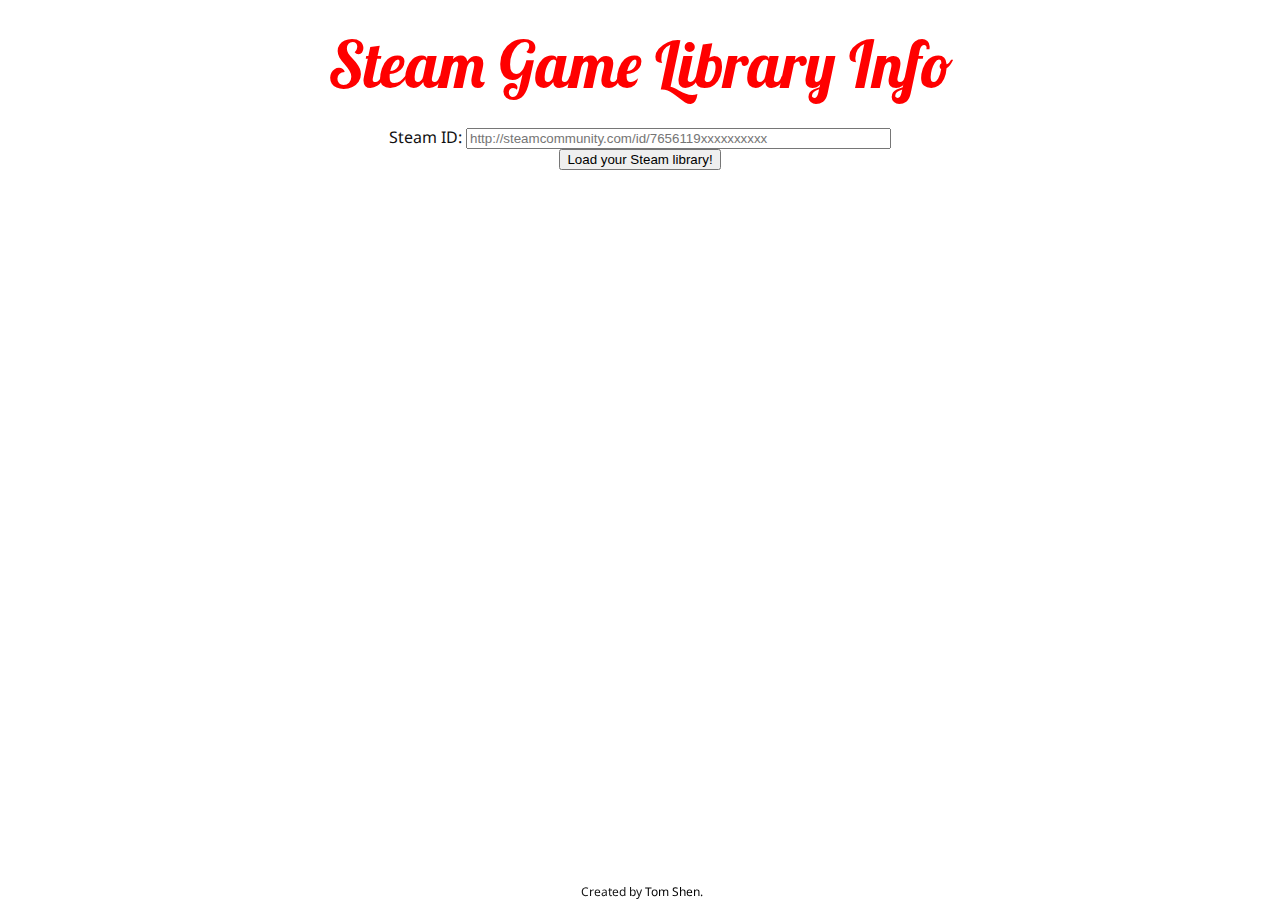
==== templates/index.html @ 7d2c1e63 "Initial commit" ====
<!doctype html>
<html>
<head>
  <title>Steam Game Data</title>
  <link href='http://fonts.googleapis.com/css?family=Noto+Sans:400,700,400italic,700italic|Lobster' rel='stylesheet' type='text/css'>
  <link rel="stylesheet" href="/static/reset.css" type="text/css">
  <link rel="stylesheet" href="/static/style.css" type="text/css">
</head>
<body>
  <section>
  <header>Steam Game Library Info</header>
  
  <div id="info">
    <p>
      <label>Steam ID:</label>
      <input id="steamid" type="text" placeholder="http://steamcommunity.com/id/7656119xxxxxxxxxx" size=50>
      <button id="loadgames">Load your Steam library!</button>
    </p>
  </div>
  </section>
  <footer>
    Created by <a href="http://www.tomshen.me/">Tom Shen</a>.
  </footer>
  <script src="//ajax.googleapis.com/ajax/libs/jquery/2.0.0/jquery.min.js"></script>
  <script src="/static/steamdata.js"></script>
</body>
</html>
---- static/style.css ----
body {
  font-family: "Noto Sans", "PT Sans", Helvetica, Arial, sans-serif;
  background: white;
  color: #111;
}

section {
  margin: 0 auto;
  width: 80%;
}

header {
  font-size: 400%;
  text-align: center;
  font-family: Lobster, Impact, sans-serif;
  padding: 0.5em;
  color: red;
}

header a, header a:visited {
  color: red;
  text-decoration: none;
}

header a:hover {
  color: darkred;
}

strong {
  font-weight: bold;
  color: red;
}

#info p {
  margin: 0 auto;
  width: 55%;
  text-align: center;
}

#games
{
  margin: 0 auto;
  width: 80%;
  border-collapse: collapse;
  text-align: left;
}
#games tr {
  height: 40px;
}
#games th
{
  font-family: Lobster, Impact, sans-serif;
  font-size: 150%;
  font-weight: bold;
  color: red;
  padding: 10px 8px;
  border-bottom: 2px solid lightgrey;
}
#games td
{
  padding: 9px 8px 0px 8px;
  vertical-align: middle;
}
#games a, #game a:visited{
  color: inherit;
  text-decoration: none;
  border-bottom: 1px red dotted;
}
#games a:hover{
  color: inherit;
  border-bottom: 1px red solid;
}

footer {
  font-size: 75%;
  bottom: 0;
  padding: 0.2em;
  position: fixed;
  text-align: center;
  width: 100%;
}

footer a, footer a:visited {
  color: black;
  text-decoration: none;
}

footer a:hover {
  color: red;
  text-decoration: underline;
}
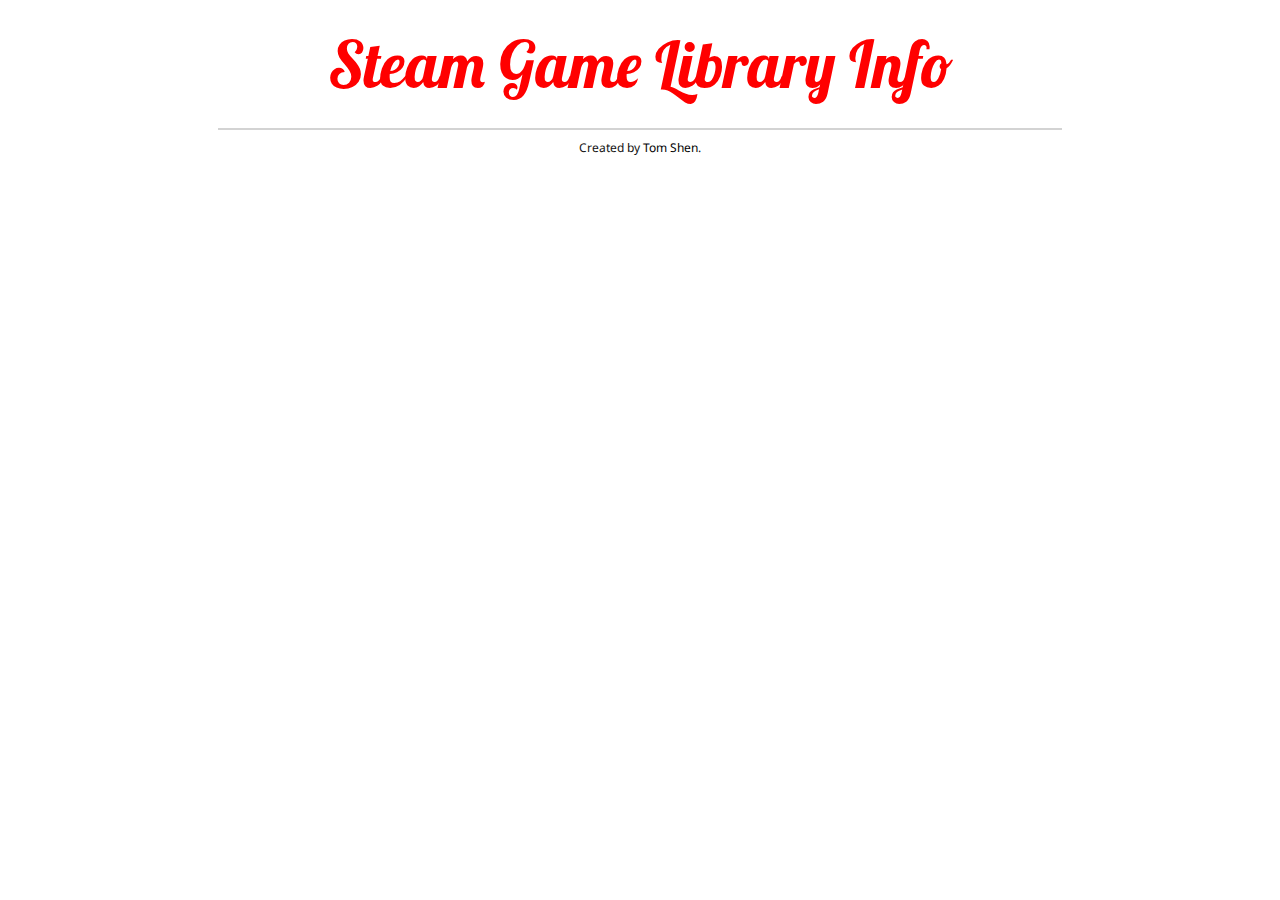
==== commit 7ad7467f: "add url for info pages" ====
--- a/templates/index.html
+++ b/templates/index.html
@@ -8,20 +8,20 @@
 </head>
 <body>
   <section>
-  <header>Steam Game Library Info</header>
-  
-  <div id="info">
-    <p>
-      <label>Steam ID:</label>
-      <input id="steamid" type="text" placeholder="http://steamcommunity.com/id/7656119xxxxxxxxxx" size=50>
-      <button id="loadgames">Load your Steam library!</button>
-    </p>
-  </div>
+    <header>Steam Game Library Info</header>
+    <div id="info">
+      <p id='idinput' style='display:none'>
+        <label>Steam ID:</label>
+        <input id="steamidinput" type="text" placeholder="http://steamcommunity.com/id/7656119xxxxxxxxxx" size=50>
+        <button id="loadgames">Load your Steam library!</button>
+      </p>
+    </div>
+    <footer>
+      Created by <a href="http://www.tomshen.me/">Tom Shen</a>.
+    </footer>
   </section>
-  <footer>
-    Created by <a href="http://www.tomshen.me/">Tom Shen</a>.
-  </footer>
   <script src="//ajax.googleapis.com/ajax/libs/jquery/2.0.0/jquery.min.js"></script>
+  <script type="text/javascript">var steamid = '{{ steamid }}'</script>
   <script src="/static/steamdata.js"></script>
 </body>
 </html>--- a/static/style.css
+++ b/static/style.css
@@ -31,7 +31,7 @@
   color: red;
 }
 
-#info p {
+p {
   margin: 0 auto;
   width: 55%;
   text-align: center;
@@ -42,6 +42,7 @@
   margin: 0 auto;
   width: 80%;
   border-collapse: collapse;
+  margin-bottom: 1em;
   text-align: left;
 }
 #games tr {
@@ -72,12 +73,12 @@
 }
 
 footer {
+  border-top: 2px solid lightgrey;
+  padding: 1em;
+  margin: 0 auto;
+  width: 80%;
   font-size: 75%;
-  bottom: 0;
-  padding: 0.2em;
-  position: fixed;
   text-align: center;
-  width: 100%;
 }
 
 footer a, footer a:visited {
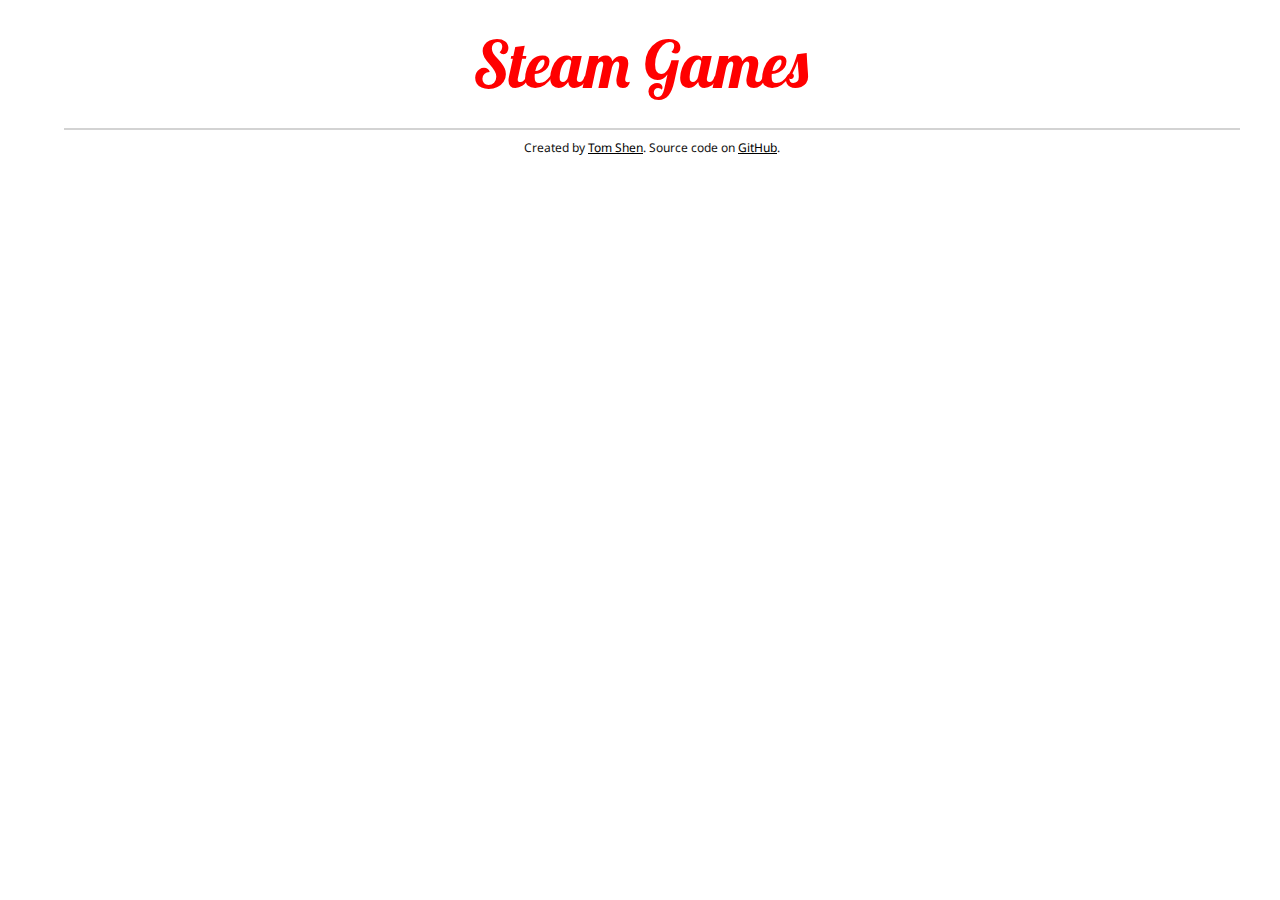
==== commit affcb459: "fixed graph recursion, tweaked style" ====
--- a/templates/index.html
+++ b/templates/index.html
@@ -8,16 +8,23 @@
 </head>
 <body>
   <section>
-    <header>Steam Game Library Info</header>
-    <div id="info">
-      <p id='idinput' style='display:none'>
-        <label>Steam ID:</label>
-        <input id="steamidinput" type="text" placeholder="http://steamcommunity.com/id/7656119xxxxxxxxxx" size=50>
-        <button id="loadgames">Load your Steam library!</button>
-      </p>
+    <header>Steam Games</header>
+    <div id="container">
+      <div id="info" style="display:none">
+        <p>
+          Enter your <a href="http://steamidfinder.com/" target="_blank">Steam ID</a> to display
+          a table of all your Steam games.
+        </p>
+        <p>
+          <label>Steam ID:</label>
+          <input id="steamidinput" type="text" placeholder="http://steamcommunity.com/id/7656119xxxxxxxxxx" size=50>
+          <button id="loadgames">Load your Steam library!</button>
+        </p>
+      </div>
     </div>
     <footer>
-      Created by <a href="http://www.tomshen.me/">Tom Shen</a>.
+      Created by <a href="http://www.tomshen.me/">Tom Shen</a>. 
+      Source code on <a href="https://www.github.com/tomshen/steamdata">GitHub</a>.
     </footer>
   </section>
   <script src="//ajax.googleapis.com/ajax/libs/jquery/2.0.0/jquery.min.js"></script>
--- a/static/style.css
+++ b/static/style.css
@@ -6,7 +6,7 @@
 
 section {
   margin: 0 auto;
-  width: 80%;
+  width: 90%;
 }
 
 header {
@@ -31,16 +31,25 @@
   color: red;
 }
 
+code {
+  font-family: Consolas, monospace;
+}
+
 p {
+  line-height: 125%;
   margin: 0 auto;
-  width: 55%;
+  width: 50%;
+  padding-bottom: 1em;
+}
+
+#container {
   text-align: center;
 }
 
 #games
 {
   margin: 0 auto;
-  width: 80%;
+  width: 100%;
   border-collapse: collapse;
   margin-bottom: 1em;
   text-align: left;
@@ -64,11 +73,9 @@
 }
 #games a, #game a:visited{
   color: inherit;
-  text-decoration: none;
-  border-bottom: 1px red dotted;
 }
 #games a:hover{
-  color: inherit;
+  color: red;
   border-bottom: 1px red solid;
 }
 
@@ -76,17 +83,15 @@
   border-top: 2px solid lightgrey;
   padding: 1em;
   margin: 0 auto;
-  width: 80%;
+  width: 100%;
   font-size: 75%;
   text-align: center;
 }
 
-footer a, footer a:visited {
+a, a:visited {
   color: black;
-  text-decoration: none;
 }
 
-footer a:hover {
+a:hover {
   color: red;
-  text-decoration: underline;
 }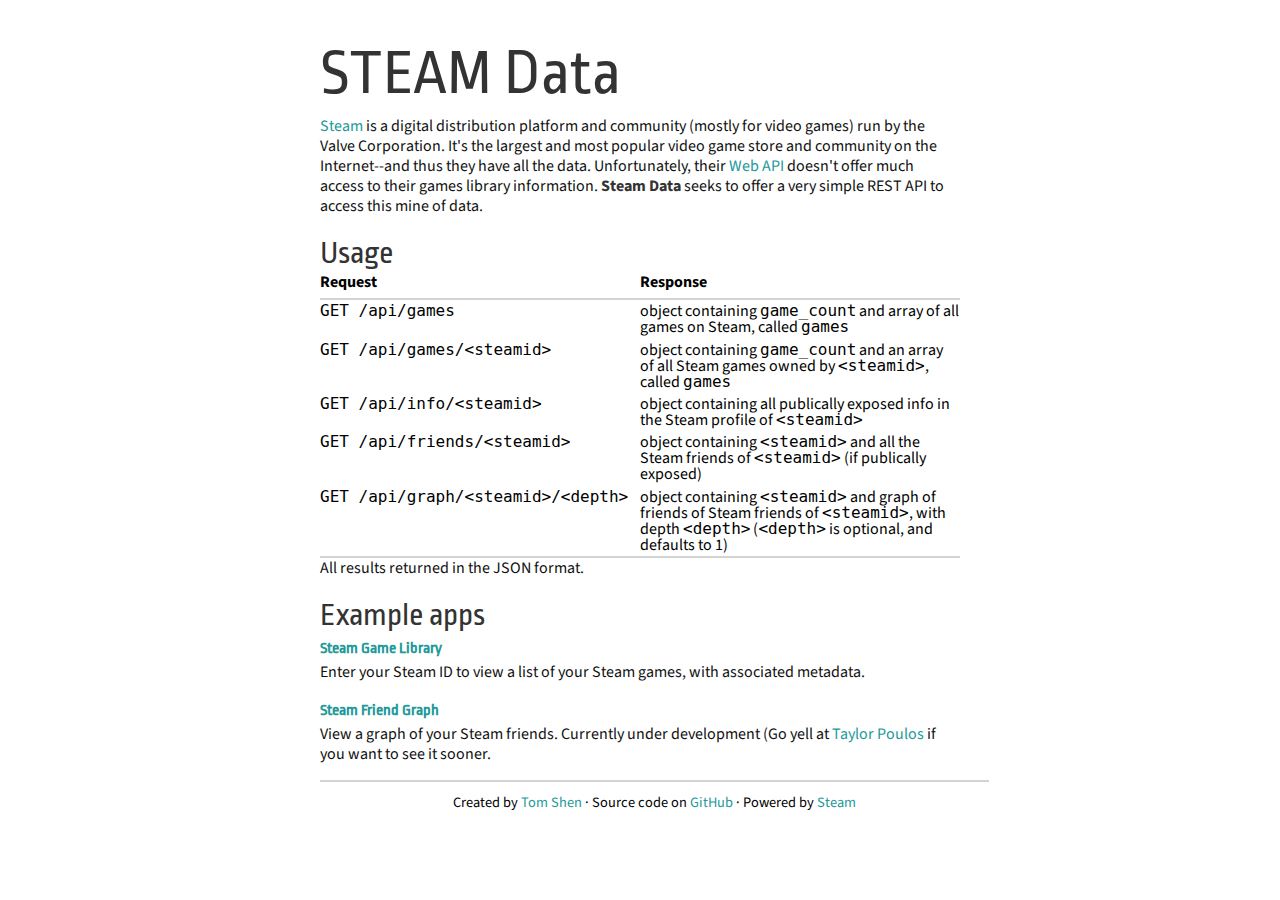
==== commit 7f043e76: "changed routing, added docs, changed style" ====
--- a/templates/index.html
+++ b/templates/index.html
@@ -1,34 +1,81 @@
 <!doctype html>
 <html>
 <head>
-  <title>Steam Game Data</title>
-  <link href='http://fonts.googleapis.com/css?family=Noto+Sans:400,700,400italic,700italic|Lobster' rel='stylesheet' type='text/css'>
-  <link rel="stylesheet" href="/static/reset.css" type="text/css">
-  <link rel="stylesheet" href="/static/style.css" type="text/css">
+  <meta charset="utf-8">
+  <title>Steam Data</title>
+  <meta name="description" content="Steam Data is an unofficial, enhanced API for
+  Steam.">
+  <meta name="author" content="Tom Shen">
+  <link rel="stylesheet" href="http://fonts.googleapis.com/css?family=Source+Sans+Pro:400,700,400italic,700italic|Ropa+Sans">
+  <link rel="stylesheet" href="/static/reset.css">
+  <link rel="stylesheet" href="/static/base.css">
+  <link rel="stylesheet" href="/static/index.css">
 </head>
 <body>
   <section>
-    <header>Steam Games</header>
-    <div id="container">
-      <div id="info" style="display:none">
-        <p>
-          Enter your <a href="http://steamidfinder.com/" target="_blank">Steam ID</a> to display
-          a table of all your Steam games.
-        </p>
-        <p>
-          <label>Steam ID:</label>
-          <input id="steamidinput" type="text" placeholder="http://steamcommunity.com/id/7656119xxxxxxxxxx" size=50>
-          <button id="loadgames">Load your Steam library!</button>
-        </p>
-      </div>
-    </div>
+    <header><h1>STEAM Data</h1></header>
+    <p>
+      <a href="http://www.steampowered.com">Steam</a> is a
+      digital distribution platform and community (mostly for video games) run by
+      the Valve Corporation. It's the largest and most popular video game store
+      and community on the Internet--and thus they have all the data. Unfortunately, 
+      their <a href="http://steamcommunity.com/dev">Web API</a> doesn't offer much
+      access to their games library information. <strong>Steam Data</strong> seeks
+      to offer a very simple REST API to access this mine of data.
+    </p>
+
+    <h2>Usage</h2>
+    <table>
+      <thead><tr>
+          <th class="table_req">Request</td>
+          <th class="table_res">Response</td>
+      </tr></thead>
+      <tr>
+        <td class="table_req"><code>GET /api/games</code></td>
+        <td class="table_res">object containing <code>game_count</code> and array 
+        of all games on Steam, called <code>games</code></td>
+      </tr>
+      <tr>
+        <td class="table_req"><code>GET /api/games/&lt;steamid&gt;</code></td>
+        <td class="table_res">object containing <code>game_count</code> and an 
+        array of all Steam games owned by <code>&lt;steamid&gt;</code>, called 
+        <code>games</code></td>
+      </tr>
+      <tr>
+        <td class="table_req"><code>GET /api/info/&lt;steamid&gt;</code></td>
+        <td class="table_res">object containing all publically exposed info in the
+        Steam profile of <code>&lt;steamid&gt;</code></td>
+      </tr>
+      <tr>
+        <td class="table_req"><code>GET /api/friends/&lt;steamid&gt;</code></td>
+        <td class="table_res">object containing <code>&lt;steamid&gt;</code> and
+        all the Steam friends of <code>&lt;steamid&gt;</code> (if publically
+        exposed)</td>
+      </tr>
+      <tr>
+        <td class="table_req"><code>GET /api/graph/&lt;steamid&gt;/&lt;depth&gt;</code></td>
+        <td class="table_res">object containing <code>&lt;steamid&gt;</code> and
+        graph of friends of Steam friends of <code>&lt;steamid&gt;</code>, with 
+        depth <code>&lt;depth&gt;</code> (<code>&lt;depth&gt;</code> is optional,
+        and defaults to 1)</td>
+      </tr>
+    </table>
+    <p>All results returned in the JSON format.</p>
+
+    <h2>Example apps</h2>
+
+    <h3><a href="/games">Steam Game Library</a></h3>
+    <p>Enter your Steam ID to view a list of your Steam games, with associated metadata.</p>
+
+    <h3><a href="#">Steam Friend Graph</a></h3>
+    <p>View a graph of your Steam friends. Currently under development (Go yell 
+    at <a href="http://www.tpoulos.me">Taylor Poulos</a> if you want to see it sooner.</p>
+
     <footer>
-      Created by <a href="http://www.tomshen.me/">Tom Shen</a>. 
-      Source code on <a href="https://www.github.com/tomshen/steamdata">GitHub</a>.
+      Created by <a href="http://www.tomshen.me/">Tom Shen</a> ·
+      Source code on <a href="https://www.github.com/tomshen/steamdata">GitHub</a> ·
+      Powered by <a href="http://www.steampowered.com">Steam</a>
     </footer>
   </section>
-  <script src="//ajax.googleapis.com/ajax/libs/jquery/2.0.0/jquery.min.js"></script>
-  <script type="text/javascript">var steamid = '{{ steamid }}'</script>
-  <script src="/static/steamdata.js"></script>
 </body>
 </html>--- a/static/base.css
+++ b/static/base.css
@@ -0,0 +1,84 @@
+body {
+  font-family: "Source Sans Pro", Verdana, sans-serif;
+  background: white;
+}
+
+h1, h2, h3 {
+  font-family: "Ropa Sans", Helvetica, sans-serif;
+  font-weight: normal;
+  color: #333;
+}
+
+h1 {
+  font-size: 400%;
+  padding: 10px 0;
+}
+
+h2, h3 {
+  padding: 5px 0;
+}
+
+h2 {
+  font-size: 200%;
+}
+
+h3 {
+  font-weight: bold;
+  font-size: 100%;
+}
+
+strong, b {
+  font-weight: bold;
+  color: #333;
+}
+
+a, a:visited {
+  color: #299;
+  text-decoration: none;
+}
+a:hover {
+  opacity: 0.6;
+}
+
+ul {
+  list-style-type: circle;
+}
+
+header {
+  color: #333;
+}
+
+p {
+  font-family: "Source Sans Pro", sans-serif;
+  color: #111;
+  line-height: 125%;
+  padding-bottom: 1em;
+}
+
+code {
+  font-family: Consolas, monospace;
+}
+
+table {
+  border-bottom: 2px solid lightgrey;
+}
+th
+{
+  font-weight: bold;
+  text-align: left;
+  padding-bottom: 0.5em;
+  border-bottom: 2px solid lightgrey;
+}
+td {
+  padding: 0.2em 0;
+}
+
+
+footer {
+  border-top: 2px solid lightgrey;
+  padding: 1em;
+  margin: 0 auto;
+  width: 100%;
+  font-size: 90%;
+  text-align: center;
+}--- a/static/index.css
+++ b/static/index.css
@@ -0,0 +1,7 @@
+body {
+  padding: 2em 25%;
+}
+
+.table_req {
+  min-width: 20em;
+}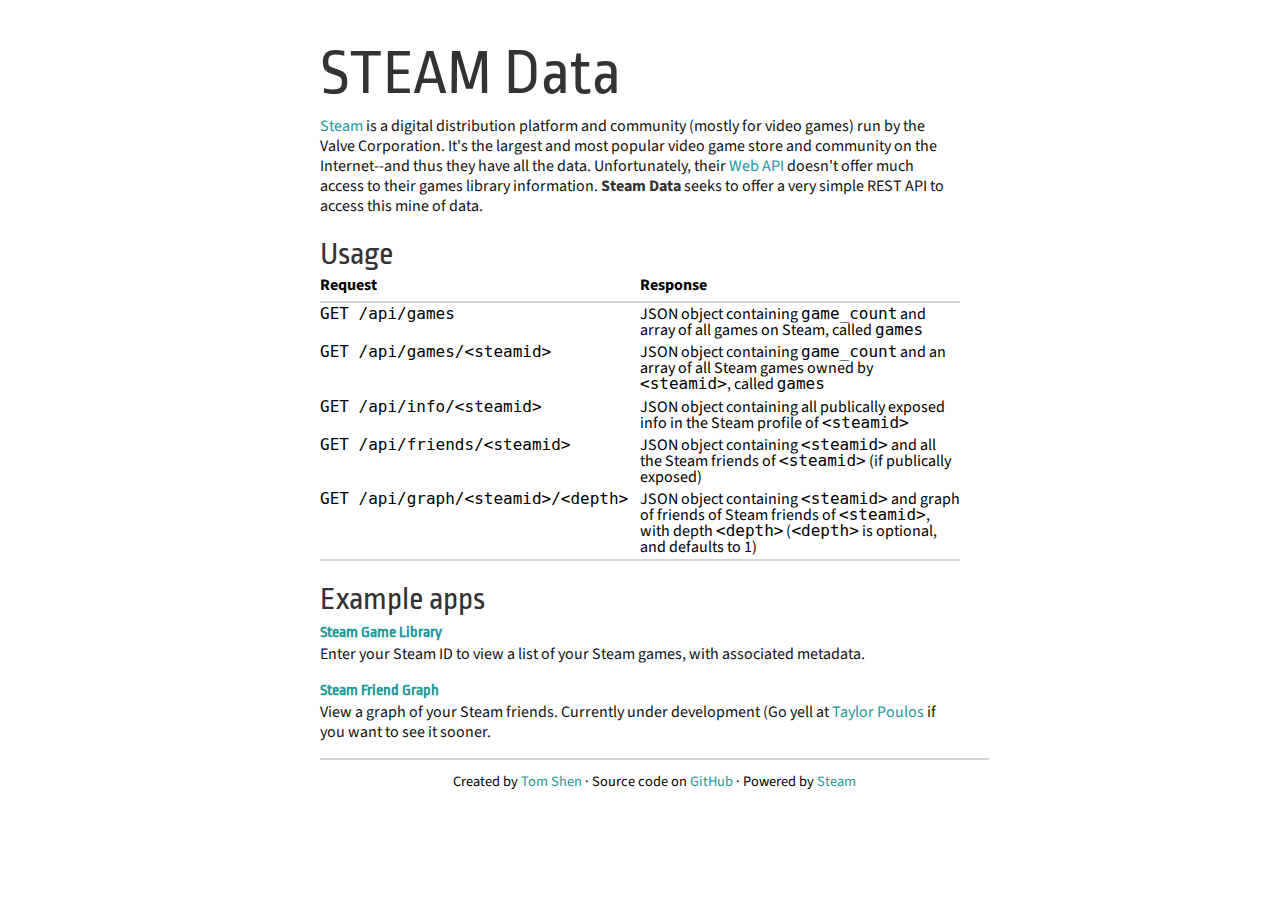
==== commit 5918cf59: "tweaked copy, style" ====
--- a/templates/index.html
+++ b/templates/index.html
@@ -32,35 +32,34 @@
       </tr></thead>
       <tr>
         <td class="table_req"><code>GET /api/games</code></td>
-        <td class="table_res">object containing <code>game_count</code> and array 
+        <td class="table_res">JSON object containing <code>game_count</code> and array 
         of all games on Steam, called <code>games</code></td>
       </tr>
       <tr>
         <td class="table_req"><code>GET /api/games/&lt;steamid&gt;</code></td>
-        <td class="table_res">object containing <code>game_count</code> and an 
+        <td class="table_res">JSON object containing <code>game_count</code> and an 
         array of all Steam games owned by <code>&lt;steamid&gt;</code>, called 
         <code>games</code></td>
       </tr>
       <tr>
         <td class="table_req"><code>GET /api/info/&lt;steamid&gt;</code></td>
-        <td class="table_res">object containing all publically exposed info in the
+        <td class="table_res">JSON object containing all publically exposed info in the
         Steam profile of <code>&lt;steamid&gt;</code></td>
       </tr>
       <tr>
         <td class="table_req"><code>GET /api/friends/&lt;steamid&gt;</code></td>
-        <td class="table_res">object containing <code>&lt;steamid&gt;</code> and
+        <td class="table_res">JSON object containing <code>&lt;steamid&gt;</code> and
         all the Steam friends of <code>&lt;steamid&gt;</code> (if publically
         exposed)</td>
       </tr>
       <tr>
         <td class="table_req"><code>GET /api/graph/&lt;steamid&gt;/&lt;depth&gt;</code></td>
-        <td class="table_res">object containing <code>&lt;steamid&gt;</code> and
+        <td class="table_res">JSON object containing <code>&lt;steamid&gt;</code> and
         graph of friends of Steam friends of <code>&lt;steamid&gt;</code>, with 
         depth <code>&lt;depth&gt;</code> (<code>&lt;depth&gt;</code> is optional,
         and defaults to 1)</td>
       </tr>
     </table>
-    <p>All results returned in the JSON format.</p>
 
     <h2>Example apps</h2>
 
--- a/static/base.css
+++ b/static/base.css
@@ -15,7 +15,7 @@
 }
 
 h2, h3 {
-  padding: 5px 0;
+  padding: 0.2em 0;
 }
 
 h2 {
@@ -60,6 +60,7 @@
 }
 
 table {
+  margin-bottom: 1em;
   border-bottom: 2px solid lightgrey;
 }
 th
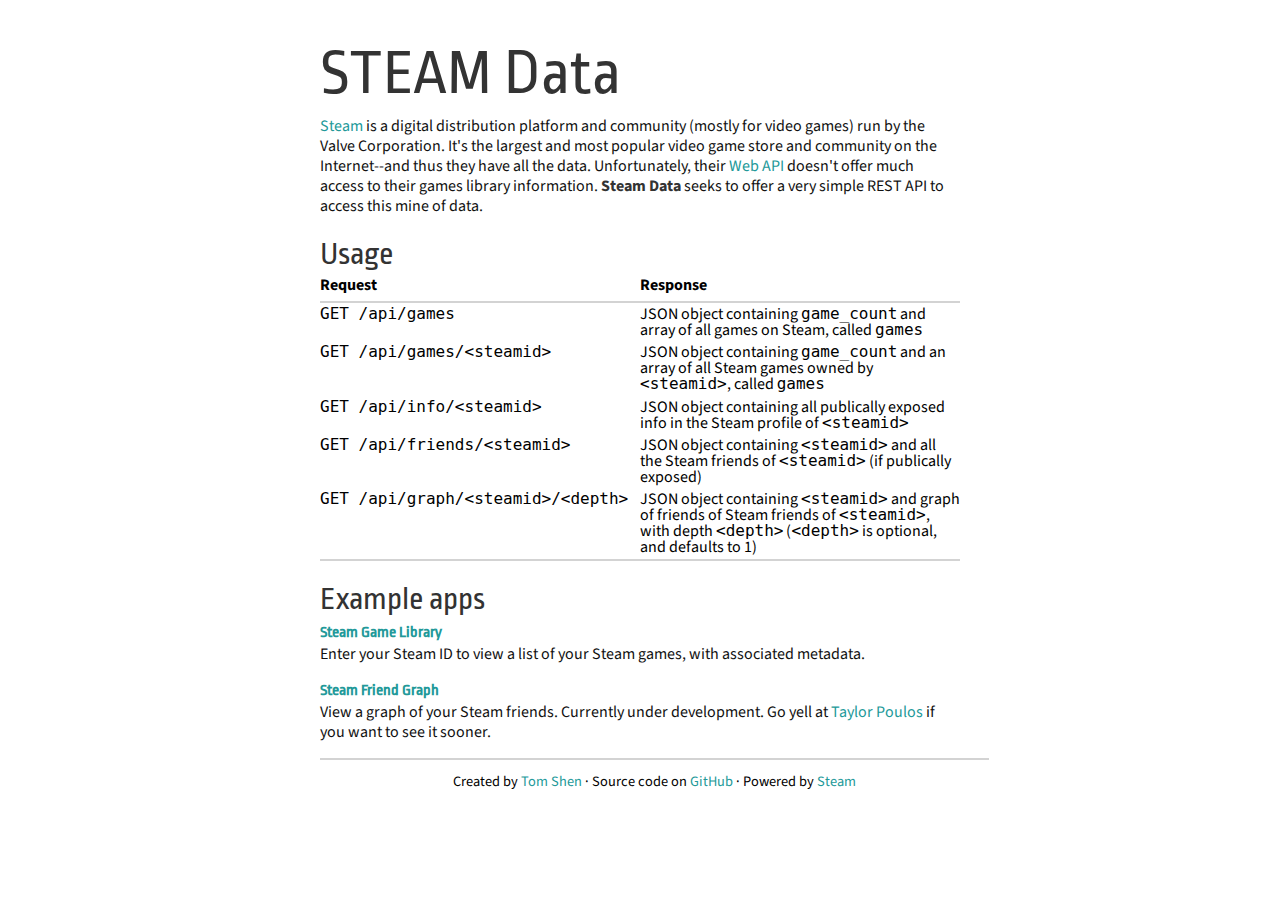
==== commit 297f64be: "one last tweak" ====
--- a/templates/index.html
+++ b/templates/index.html
@@ -67,7 +67,7 @@
     <p>Enter your Steam ID to view a list of your Steam games, with associated metadata.</p>
 
     <h3><a href="#">Steam Friend Graph</a></h3>
-    <p>View a graph of your Steam friends. Currently under development (Go yell 
+    <p>View a graph of your Steam friends. Currently under development. Go yell 
     at <a href="http://www.tpoulos.me">Taylor Poulos</a> if you want to see it sooner.</p>
 
     <footer>
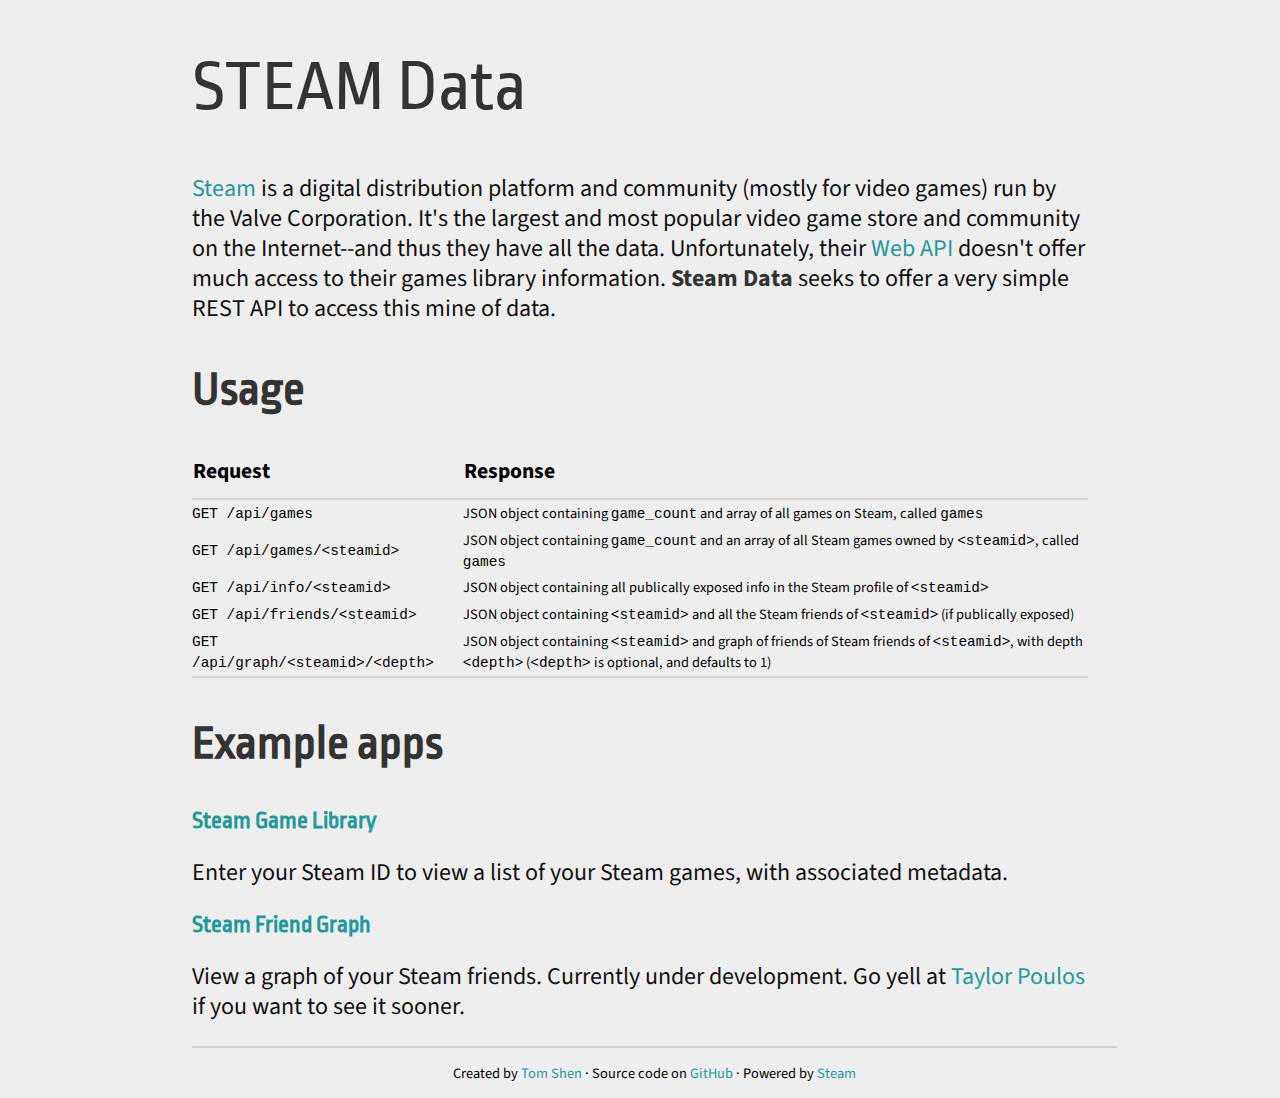
==== commit ab32ca80: "chaged to normalize.css, added loader" ====
--- a/templates/index.html
+++ b/templates/index.html
@@ -7,7 +7,7 @@
   Steam.">
   <meta name="author" content="Tom Shen">
   <link rel="stylesheet" href="http://fonts.googleapis.com/css?family=Source+Sans+Pro:400,700,400italic,700italic|Ropa+Sans">
-  <link rel="stylesheet" href="/static/reset.css">
+  <link rel="stylesheet" href="/static/normalize.css">
   <link rel="stylesheet" href="/static/base.css">
   <link rel="stylesheet" href="/static/index.css">
 </head>
@@ -66,7 +66,7 @@
     <h3><a href="/games">Steam Game Library</a></h3>
     <p>Enter your Steam ID to view a list of your Steam games, with associated metadata.</p>
 
-    <h3><a href="#">Steam Friend Graph</a></h3>
+    <h3><a>Steam Friend Graph</a></h3>
     <p>View a graph of your Steam friends. Currently under development. Go yell 
     at <a href="http://www.tpoulos.me">Taylor Poulos</a> if you want to see it sooner.</p>
 
--- a/static/base.css
+++ b/static/base.css
@@ -1,34 +1,27 @@
 body {
   font-family: "Source Sans Pro", Verdana, sans-serif;
-  background: white;
+  background: #EEE;
 }
 
 h1, h2, h3 {
   font-family: "Ropa Sans", Helvetica, sans-serif;
-  font-weight: normal;
   color: #333;
 }
 
 h1 {
-  font-size: 400%;
-  padding: 10px 0;
-}
-
-h2, h3 {
-  padding: 0.2em 0;
+  font-size: 450%;
+  font-weight: normal;
 }
 
 h2 {
-  font-size: 200%;
+  font-size: 300%;
 }
 
 h3 {
-  font-weight: bold;
-  font-size: 100%;
+  font-size: 150%;
 }
 
 strong, b {
-  font-weight: bold;
   color: #333;
 }
 
@@ -50,9 +43,9 @@
 
 p {
   font-family: "Source Sans Pro", sans-serif;
+  font-size: 150%;
   color: #111;
   line-height: 125%;
-  padding-bottom: 1em;
 }
 
 code {
@@ -60,12 +53,13 @@
 }
 
 table {
+  font-size: 90%;
   margin-bottom: 1em;
   border-bottom: 2px solid lightgrey;
 }
 th
 {
-  font-weight: bold;
+  font-size: 150%;
   text-align: left;
   padding-bottom: 0.5em;
   border-bottom: 2px solid lightgrey;
--- a/static/index.css
+++ b/static/index.css
@@ -1,7 +1,8 @@
-body {
-  padding: 2em 25%;
+section {
+  margin: 0 15%;
+  min-width: 570px;
 }
 
 .table_req {
-  min-width: 20em;
+  min-width: 12em;
 }